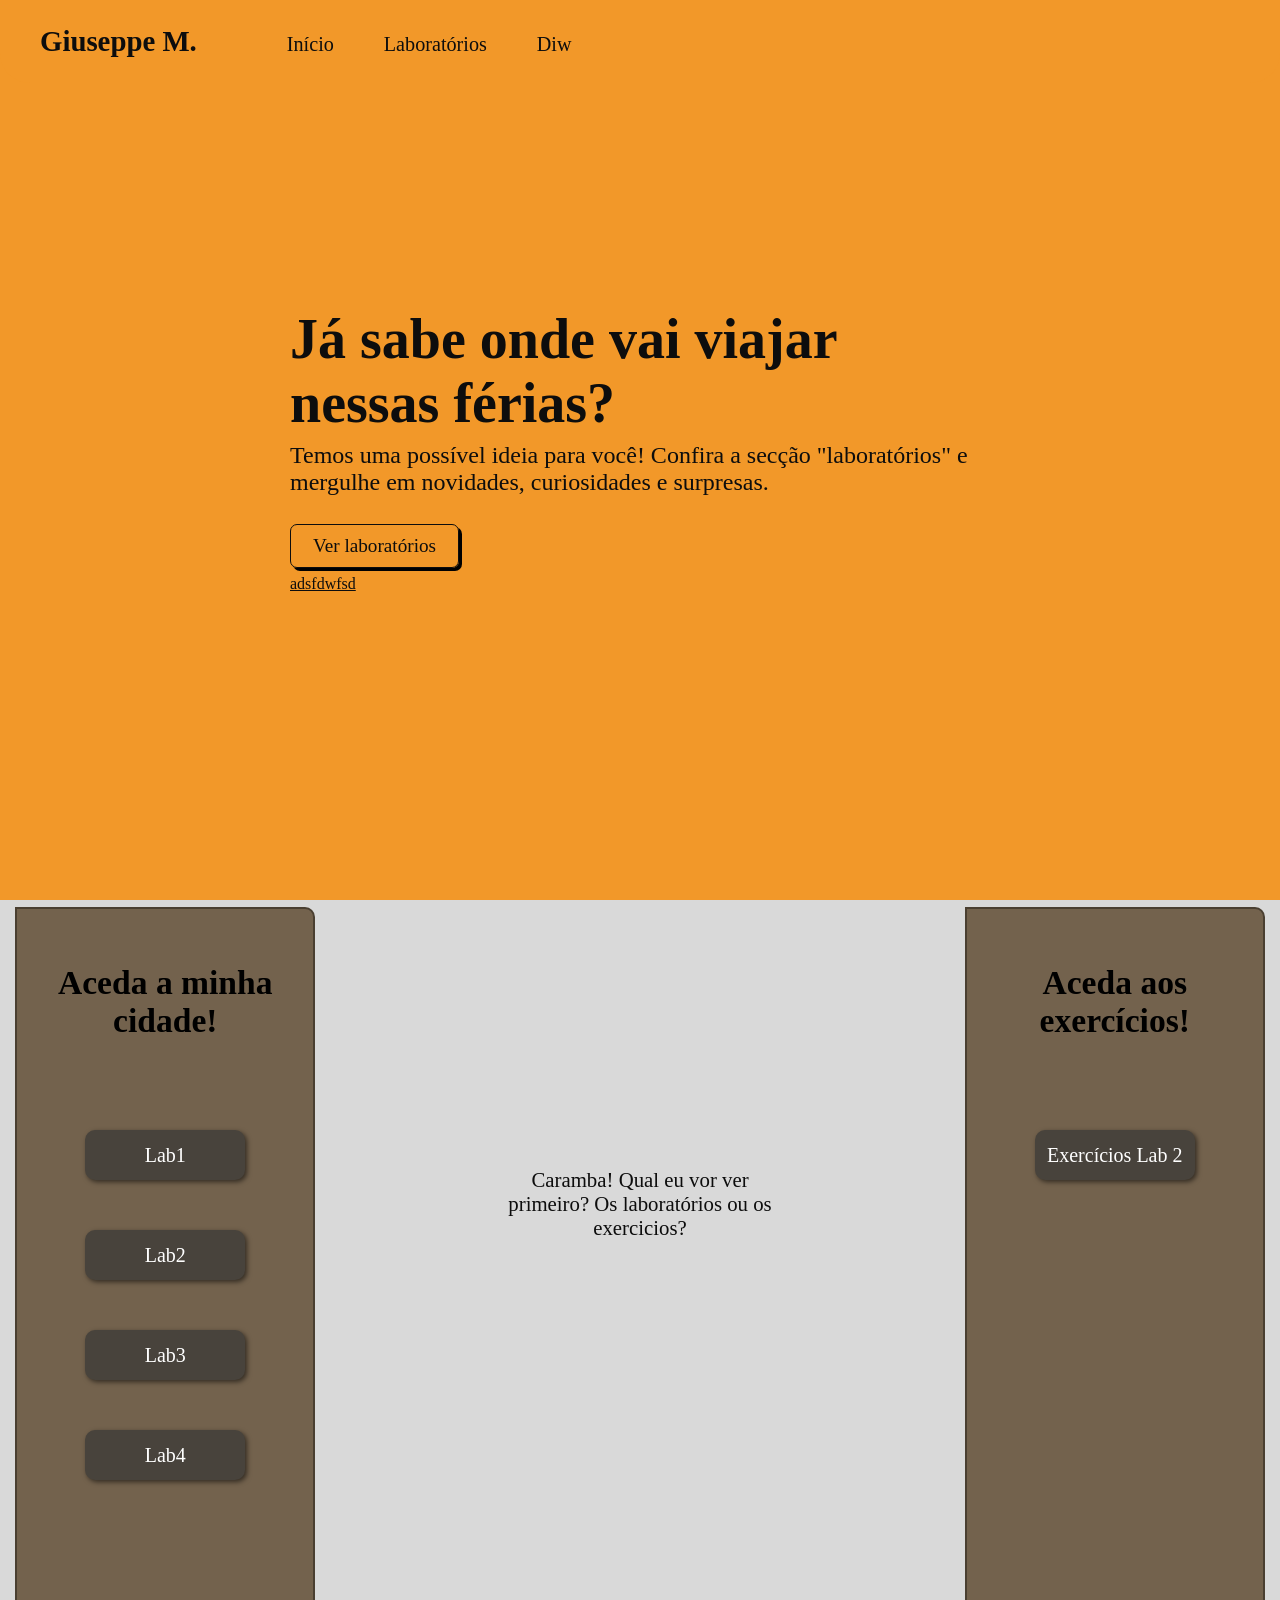
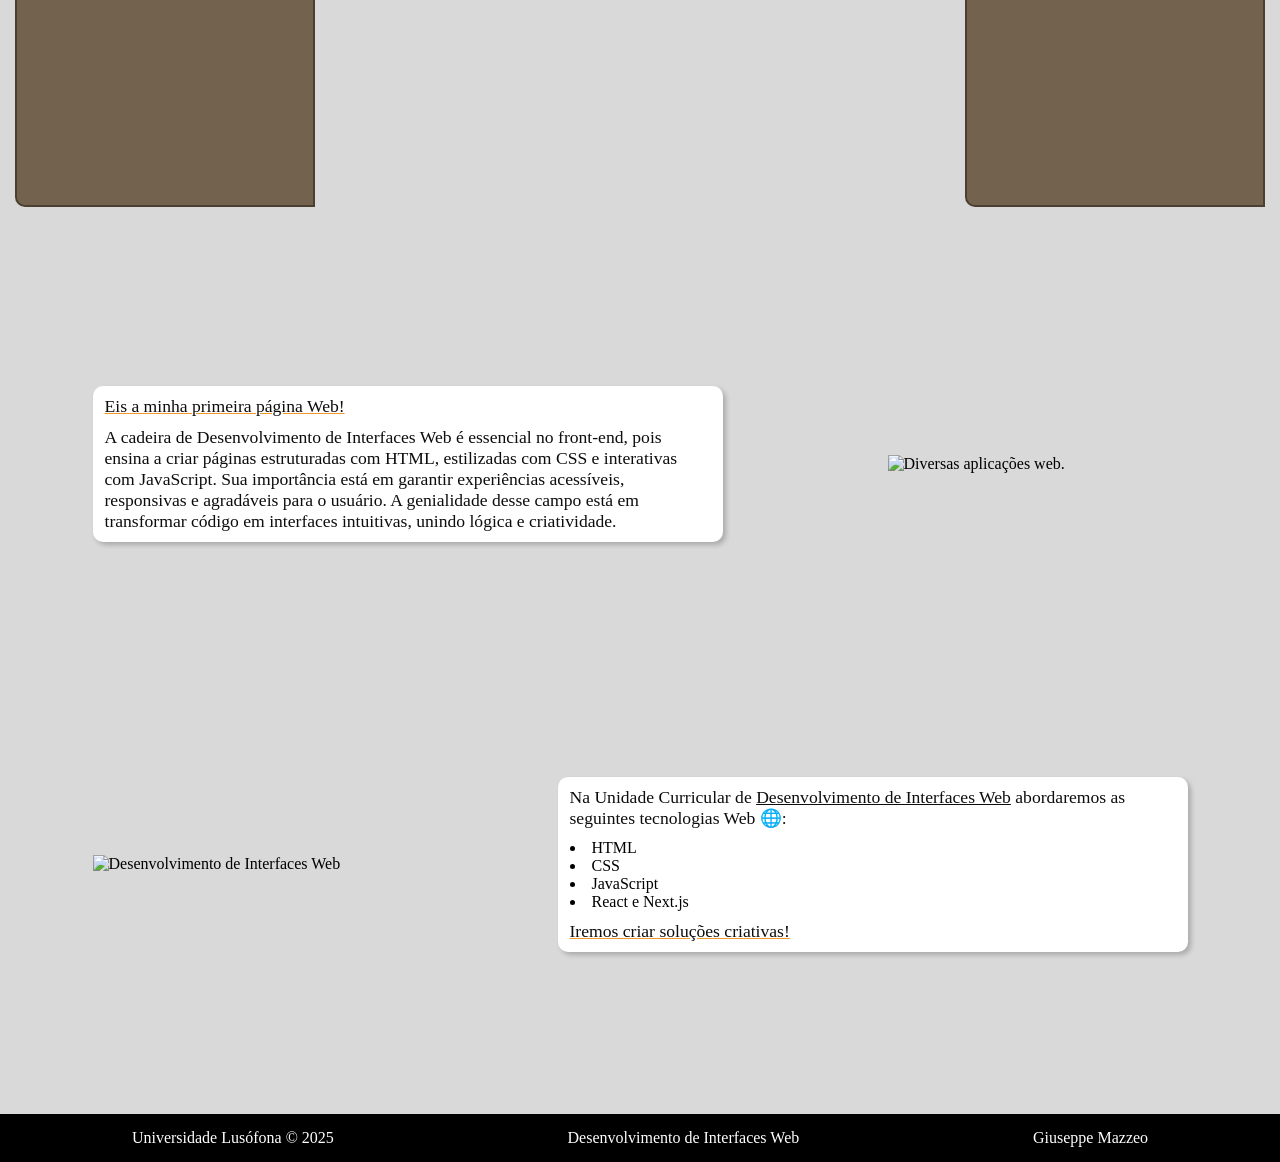
==== index.html @ 0fa06eec "lab4" ====
<!DOCTYPE html>
<html lang="en">
<head>
    <meta charset="UTF-8">
    <meta name="viewport" content="width=device-width, initial-scale=1.0">
    <link rel="stylesheet" href="https://fonts.googleapis.com/css2?family=Material+Symbols+Outlined"/>
    <link rel="stylesheet" href="styles.css">
    <title>Giuseppe Mazzeo</title>
</head>
<body>
    <header>
        <h2><span>Giuseppe M.</span> <span class="hamburguer">&#9776;</span></h2>
        <nav>
            <ul>
                <li><a href="#hero-page">Início</a></li>
                <li><a href="#lab-page">Laboratórios</a></li>
                <li><a href="#diw-page">Diw</a></li>
            </ul>
        </nav>
    </header>


    <main>
        <section id="hero-page">
            <div>
                <h1>Já sabe onde vai viajar nessas férias?</h1>
                <p>
                    Temos uma possível ideia para você! Confira a secção "laboratórios" e mergulhe em novidades, curiosidades e surpresas.
                </p>
                <a href="#lab-page">Ver laboratórios</a>
                <a href="lab5.html">adsfdwfsd</a>
            </div>
        </section>

        <section id="lab-page">
            <aside id="asideEsq">
                <h3>Aceda a minha cidade!</h3>
                <nav>
                    <ul>
                        <li><a href="lab1/cidade/index.html">Lab1</a></li>
                        <li><a href="lab2/cidade/index.html">Lab2</a></li>
                        <li><a href="lab3/cidade/index.html">Lab3</a></li>
                        <li><a href="lab4/index.html">Lab4</a></li>
                    </ul>
                </nav>
            </aside>

            <aside id="asideDir">
                <h3>Aceda aos exercícios!</h3>
                <nav>
                    <ul>
                        <li><a href="lab2/exercicios.html">Exercícios Lab 2</a></li>
                    </ul>
                </nav>
            </aside>

            <div id="divMeio">
                <p>
                    Caramba! Qual eu vor ver primeiro? Os laboratórios ou os exercicios?
                </p>
                <p>
                    Hum... Acho que vou ver os laboratórios primeiro.
                </p>
                <p>
                    Agora vou ver os exercicios.
                </p>
            </div>

            <div id="divMesclar">
                <h3>Aceda a minha cidade e aos exercicios!</h3>
                <nav>
                    <ul>
                        <li><a href="lab1/cidade/index.html">Lab1</a></li>
                        <li><a href="lab2/cidade/index.html">Lab2</a></li>
                        <li><a href="lab3/cidade/index.html">Lab3</a></li>
                        <li><a href="lab2/exercicios.html">Exercícios Lab 2</a></li>
                    </ul>
                </nav>
            </div>
        </section>

        <section id="diw-page">
            <article>
                <div>
                    <p>
                        <span>Eis a minha primeira página Web!</span>
                    </p>
                    <p>
                        A cadeira de Desenvolvimento de Interfaces Web é essencial no front-end, pois ensina a criar páginas estruturadas com HTML, estilizadas com CSS e interativas com JavaScript. Sua importância está em garantir experiências acessíveis, responsivas e agradáveis para o usuário. A genialidade desse campo está em transformar código em interfaces intuitivas, unindo lógica e criatividade.
                    </p>
                </div>
                <img src="images/aplicações-web.png" alt="Diversas aplicações web.">
            </article>
            <article>
                <img src="images/diw.svg" alt="Desenvolvimento de Interfaces Web">
                <div>
                    <p>
                        Na Unidade Curricular de <a href="https://moodle.ensinolusofona.pt/course/view.php?id=11232" target="_blank">Desenvolvimento de Interfaces Web</a> abordaremos as seguintes tecnologias Web &#127760;:
                    </p>
                    <ul>
                        <li>HTML</li>
                        <li>CSS</li>
                        <li>JavaScript</li>
                        <li>React e Next.js</li>
                    </ul>
                    <p>
                        <span>Iremos criar soluções criativas!</span>
                    </p>
                </div>
            </article>
        </section>
    </main>

    <footer>
        <p>Universidade Lusófona © 2025</p>
        <p>Desenvolvimento de Interfaces Web</p>
        <p>Giuseppe Mazzeo</p>
    </footer>

</body>
</html>
---- styles.css ----
@charset "UTF-8";



* {
    box-sizing: border-box;
    padding: 0;
    margin: 0;
}



:root {
    --cor-fundo-body: rgba(128, 128, 128, 0.295);
    --cor-fundo-header: var(--cor-fundo-hero-page);
    --cor-fundo-hero-page: #F29829;
    --cor-fundo-aside: #73624D;
    --cor-fundo-lab-page-a: #48433C;
    --cor-fundo-diw-page: transparent;
    --cor-fundo-diw-page-p: white; 
    --cor-fundo-footer: black;

    --cor-letras: #0D0D0D;
}



html { scroll-behavior: smooth; }



body {
    position: relative;
    height: 100vh;
    background-color: var(--cor-fundo-body);
}
p, h1, h2, a {
    color: var(--cor-letras);
}



header {
    position: fixed;
    display: flex;
    flex-direction: row;
    justify-content: flex-start;
    align-items: center;
    z-index: 1;
    width: 100%;
    padding: 25px 40px;
    border-radius: 0 0 30px 30px;
    font-size: 1.8em;
    text-align: center;
    color: white;
    background-color: var(--cor-fundo-header);
}
header h2 {
    display: flex;
    justify-content: space-between;
    font-size: 1em;
}
.hamburguer {
    display: none;
}
header ul {
    position: relative;
    display: flex;
    list-style-type: none;
    column-gap: 50px;
    margin-left: 90px;
}
header li:nth-child(1)::after,
header li:nth-child(2)::after,
header li:nth-child(3)::after {
    position: absolute;
    content: "";
    width: 0;
    height: 2px;
    background-color: black;
    transition: width .6s ease-in-out;
}
header li:nth-child(1)::after {
    left: -3px;
    bottom: 2px;
}
header li:nth-child(1):hover::after {
    width: 52px;
}
header li:nth-child(2)::after {
    left: 94px;
    bottom: 2px;
}
header li:nth-child(2):hover::after {
    width: 108px;
}
header li:nth-child(3)::after {
    left: 247px;
    bottom: 2px;
}
header li:nth-child(3):hover::after {
    width: 41px;
}

header a {
    text-decoration: none;
    font-size: 0.7em;
}




#hero-page,
#lab-page,
#diw-page { scroll-margin-top: 80px; }

#hero-page {
    display: flex;
    flex-direction: column;
    justify-content: center;
    align-items: center;
    height: 100vh;
    background-color: var(--cor-fundo-hero-page);
}
#hero-page > div {
    display: flex;
    flex-direction: column;
    justify-content: space-evenly;
    align-items: flex-start;
    width: 700px;
    height: 300px;
}
#hero-page > div h1 {
    font-size: 3.5em;
}
#hero-page > div p {
    font-size: 1.5em;
    margin-bottom: 20px;
}
#hero-page a[href="#lab-page"] {
    padding: 10px 22px;
    border: 1px solid var(--cor-letras);
    border-radius: 7px;
    box-shadow: 3px 3px 0px black;
    font-size: 1.2em;
    text-decoration: none;
    transition: transform .2s ease-in-out;
}
#hero-page a[href="#lab-page"]:hover {
    transform: translateY(-5px);
}

#lab-page {
    display: grid;
    grid-template-columns: 25% 1fr 25%;
    grid-template-areas: "asideEsq divMeio asideDir";
    height: 100vh;
    margin: 7px;
    overflow: hidden;
}
#asideEsq, 
#asideDir,
#divMesclar {
    justify-self: center;
    display: flex;
    flex-direction: column;
    align-items: center;
    width: 100%;
    max-width: 300px;
    border: 2px solid rgba(0, 0, 0, 0.36);
    border-radius: 0 10px 0 10px;
    background-color: var(--cor-fundo-aside);
}
#asideEsq { 
    grid-area: asideEsq; 
}
#asideDir { 
    grid-area: asideDir; 
}
#divMeio {
    grid-area: divMeio;
    position: relative;
    height: auto;
    background-image: url(images/pessoa-pensativa.png);
    background-repeat: no-repeat;
    background-position: center;
    transform: translateY(25%);
}
#divMesclar { 
    display: none; 
}
#asideEsq:hover ~ #divMeio { 
    background-image: url(images/pessoa-apontando-reverso.png); 
}
#asideDir:hover ~ #divMeio { 
    background-image: url(images/pessoa-apontando.png); 
}
#divMeio > p:nth-child(1),
#divMeio > p:nth-child(2),
#divMeio > p:nth-child(3) {
    position: absolute;
    left: 50%;
    width: 300px;
    font-size: 1.3em;
    text-align: center;
    transform: translate(-50%, 50%);
}
#divMeio > p:nth-child(2),
#divMeio > p:nth-child(3) { 
    display: none; 
}
#asideDir:hover ~ #divMeio > p:nth-child(1),
#asideEsq:hover ~ #divMeio > p:nth-child(1) { 
    display: none; 
}
#asideEsq:hover ~ #divMeio > p:nth-child(2) { 
    display: block; 
    transform: translate(-50%, 200%);
}
#asideDir:hover ~ #divMeio > p:nth-child(3) {
    display: block;
    transform: translate(-50%, 500%);
}
#asideEsq ul, 
#asideDir ul, 
#divMesclar ul {
    display: flex;
    flex-direction: column;
    row-gap: 50px;
    list-style-type: none;
}
#lab-page h3 {
    font-size: 2.1em;
    text-align: center;
    margin: 55px 0 90px 0;
}
#lab-page li {
    display: flex;
    width: 160px;
    height: 50px;
    border-radius: 10px;
    border: 2px solid transparent;
    box-shadow: 2px 2px 5px rgba(0, 0, 0, 0.562);
    background-color: var(--cor-fundo-lab-page-a);
    transition: all .25s ease-in-out;
}
#lab-page li:hover {
    border-color: black;
    filter: brightness(85%);
    transform: translateY(5px);
}
#lab-page a {
    display: flex;
    justify-content: center;
    align-items: center;
    width: 100%;
    height: 100%;
    font-size: 1.25em;
    text-decoration: none;
    color: white;
}

#diw-page {
    height: 100vh;
    padding: 50px 0;
    background-color: var(--cor-fundo-diw-page);
}
#diw-page > article {
    display: flex;
    align-items: center;
    height: 50%;
    padding: 10px;
}
#diw-page > article > div {
    display: flex;
    flex-direction: column;
    row-gap: 10px;
    width: 50%;
    max-width: 650px;
    padding: 10px 12px;
    margin: auto;
    border-radius: 10px;
    box-shadow: 3px 3px 5px rgba(0, 0, 0, 0.216);
    background-color: var(--cor-fundo-diw-page-p);
}
#diw-page p {
    font-size: 1.1em;
}
#diw-page span {
    text-decoration: underline var(--cor-fundo-hero-page);
}
#diw-page ul {
    list-style-position: inside;
}
#diw-page a:hover {
    color: var(--cor-fundo-hero-page);
}
#diw-page img {
    display: block;
    width: 300px;
    height: auto;
    margin: auto;
}



footer {
    display: flex;
    justify-content: space-around;
    padding: 15px;
    background-color: var(--cor-fundo-footer);
}
footer > p {
    color: white;
}










@media screen and (max-width: 1150px) {
    #lab-page {
        grid-template-columns: 50% 50%;
        grid-template-areas: "asideEsq asideDir";
    }
    #divMeio {
        display: none;
    }
}



@media screen and (max-width: 950px) {
    #diw-page > article { flex-direction: column; }
    #diw-page > article > div { width: 100%; }
    #diw-page img { display: none; }
}



@media screen and (max-width: 760px) {
    #hero-page > div { width: 90%; }

    #lab-page { grid-template-columns: 1fr; }
    #asideEsq { display: none; }
    #asideDir { display: none; }
    #divMesclar { 
        display: flex; 
        text-align: center; 
    }
    #divMesclar h3 {
        margin: 30px 0 40px 0;
    }

    footer {
        flex-direction: column;
        align-items: center;
        row-gap: 20px;
        padding: 30px;
    }
}



@media screen and (max-width: 650px) {
    header, nav, ul { 
        flex-direction: column;
    }
    header:hover {
        border: 1px solid rgba(0, 0, 0, 0.285);
    }
    header:hover ~ main {
        padding-top: 160px;
    }
    header h2 {
        width: 100%;
        align-items: center;
    }
    header nav {
        display: none;
    }
    header:hover nav {
        display: flex;
    }
    header ul {
        margin: 0;
        margin-top: 30px;
        row-gap: 20px;
    }
    
    .hamburguer {
        display: block;
        font-size: 1.2em;
    }

    header li:nth-child(1):hover::after,
    header li:nth-child(2):hover::after,
    header li:nth-child(3):hover::after {
        width: 0;
    }
}
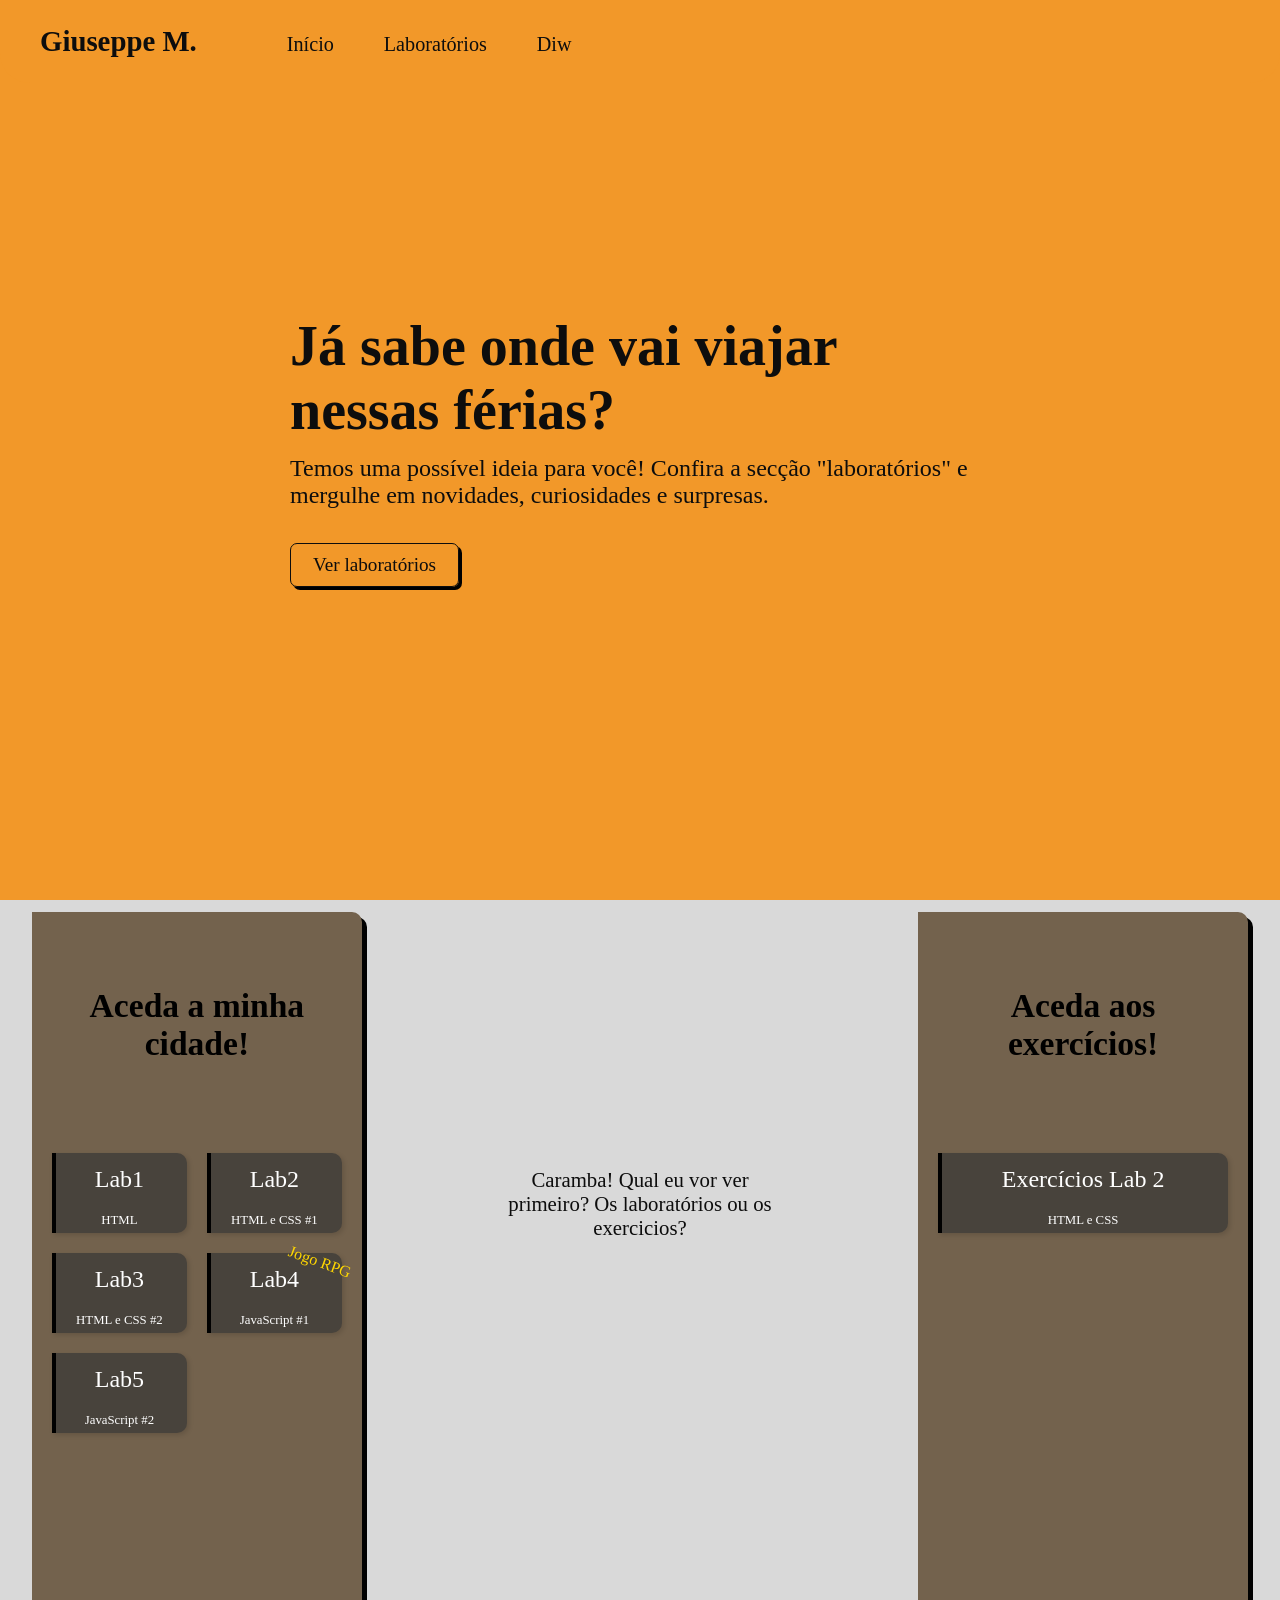
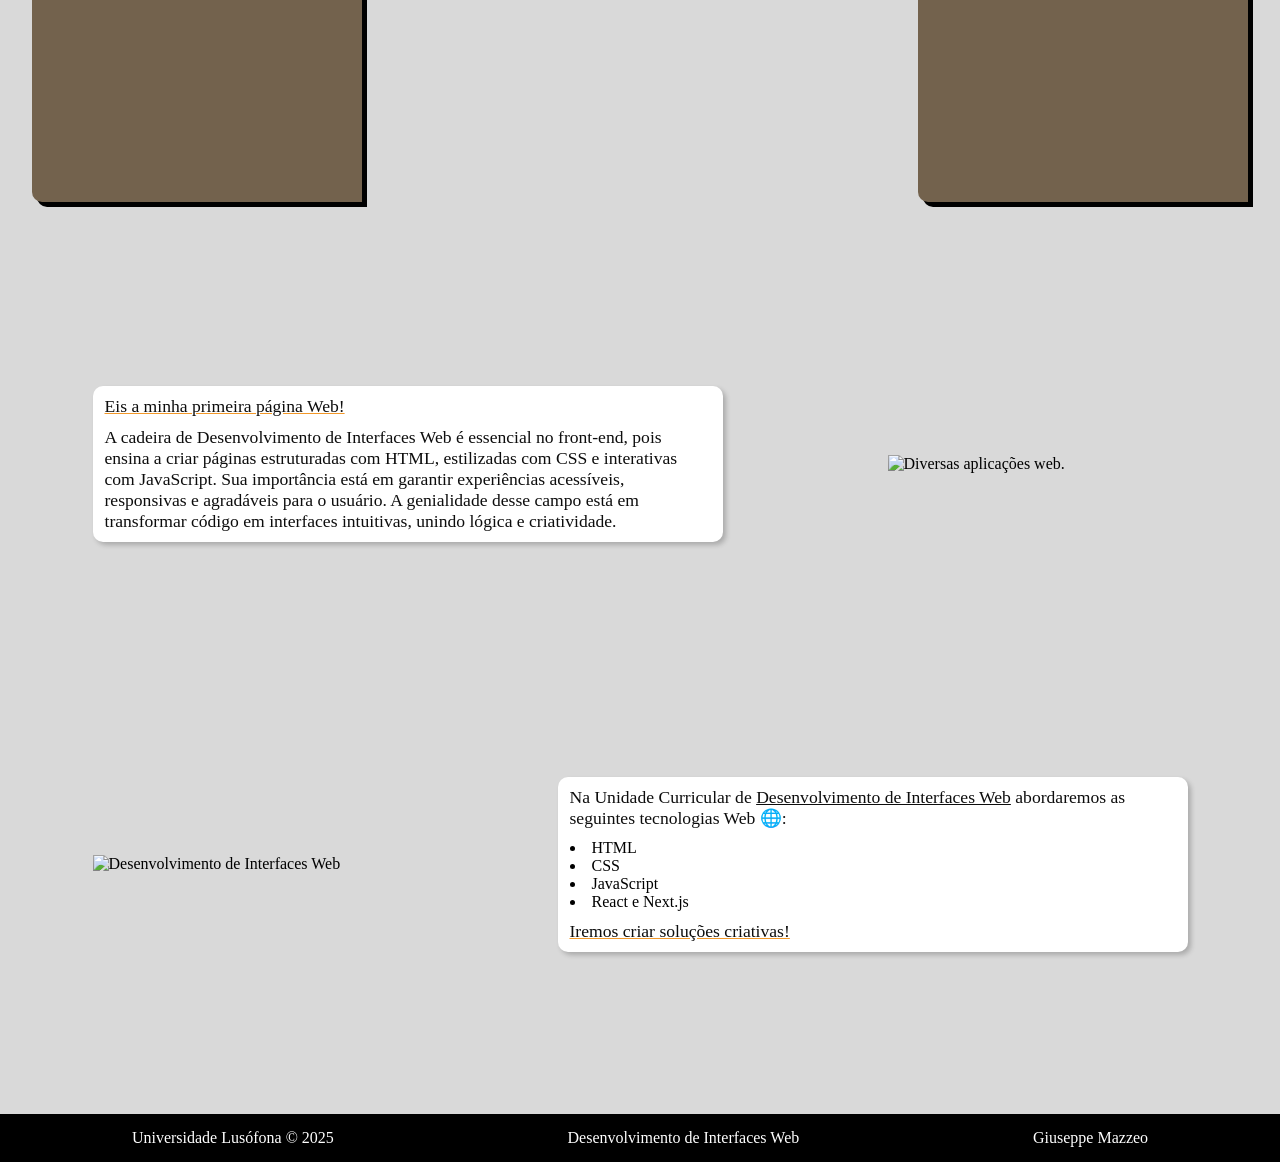
==== commit 6f52ba1d: "lab4 - concluido" ====
--- a/index.html
+++ b/index.html
@@ -28,7 +28,6 @@
                     Temos uma possível ideia para você! Confira a secção "laboratórios" e mergulhe em novidades, curiosidades e surpresas.
                 </p>
                 <a href="#lab-page">Ver laboratórios</a>
-                <a href="lab5.html">adsfdwfsd</a>
             </div>
         </section>
 
@@ -37,10 +36,37 @@
                 <h3>Aceda a minha cidade!</h3>
                 <nav>
                     <ul>
-                        <li><a href="lab1/cidade/index.html">Lab1</a></li>
-                        <li><a href="lab2/cidade/index.html">Lab2</a></li>
-                        <li><a href="lab3/cidade/index.html">Lab3</a></li>
-                        <li><a href="lab4/index.html">Lab4</a></li>
+                        <li>
+                            <a href="lab1/cidade/index.html">
+                                <p>Lab1</p>
+                                <p>HTML</p>
+                            </a>
+                        </li>
+                        <li>
+                            <a href="lab2/cidade/index.html">
+                                <p>Lab2</p>
+                                <p>HTML e CSS #1</p>
+                            </a>
+                        </li>
+                        <li>
+                            <a href="lab3/cidade/index.html">
+                                <p>Lab3</p>
+                                <p>HTML e CSS #2</p>
+                            </a>
+                        </li>
+                        <li>
+                            <a href="lab4/index.html">
+                                <p>Lab4</p>
+                                <p>JavaScript #1</p>
+                            </a>
+                            <span class="texto-jogo-rpg">Jogo RPG</span>
+                        </li>
+                        <li>
+                            <a href="lab5/index.html">
+                                <p>Lab5</p>
+                                <p>JavaScript #2</p>
+                            </a>
+                        </li>
                     </ul>
                 </nav>
             </aside>
@@ -49,7 +75,12 @@
                 <h3>Aceda aos exercícios!</h3>
                 <nav>
                     <ul>
-                        <li><a href="lab2/exercicios.html">Exercícios Lab 2</a></li>
+                        <li>
+                            <a href="lab2/exercicios.html">
+                                <p>Exercícios Lab 2</p>
+                                <p>HTML e CSS</p>
+                            </a>
+                        </li>
                     </ul>
                 </nav>
             </aside>
@@ -70,10 +101,43 @@
                 <h3>Aceda a minha cidade e aos exercicios!</h3>
                 <nav>
                     <ul>
-                        <li><a href="lab1/cidade/index.html">Lab1</a></li>
-                        <li><a href="lab2/cidade/index.html">Lab2</a></li>
-                        <li><a href="lab3/cidade/index.html">Lab3</a></li>
-                        <li><a href="lab2/exercicios.html">Exercícios Lab 2</a></li>
+                        <li>
+                            <a href="lab1/cidade/index.html">
+                                <p>Lab1</p>
+                                <p>HTML</p>
+                            </a>
+                        </li>
+                        <li>
+                            <a href="lab2/cidade/index.html">
+                                <p>Lab2</p>
+                                <p>HTML e CSS #1</p>
+                            </a>
+                        </li>
+                        <li>
+                            <a href="lab3/cidade/index.html">
+                                <p>Lab3</p>
+                                <p>HTML e CSS #2</p>
+                            </a>
+                        </li>
+                        <li>
+                            <a href="lab4/index.html">
+                                <p>Lab4</p>
+                                <p>JavaScript #1</p>
+                            </a>
+                            <span class="texto-jogo-rpg">Jogo RPG</span>
+                        </li>
+                        <li>
+                            <a href="lab5/index.html">
+                                <p>Lab5</p>
+                                <p>JavaScript #2</p>
+                            </a>
+                        </li>
+                        <li>
+                            <a href="lab2/exercicios.html">
+                                <p>Exercícios Lab 2</p>
+                                <p>HTML e CSS</p>
+                            </a>
+                        </li>
                     </ul>
                 </nav>
             </div>
--- a/styles.css
+++ b/styles.css
@@ -42,11 +42,11 @@
 
 header {
     position: fixed;
+    z-index: 10;
     display: flex;
     flex-direction: row;
     justify-content: flex-start;
     align-items: center;
-    z-index: 1;
     width: 100%;
     padding: 25px 40px;
     border-radius: 0 0 30px 30px;
@@ -152,7 +152,7 @@
 
 #lab-page {
     display: grid;
-    grid-template-columns: 25% 1fr 25%;
+    grid-template-columns: 30% 1fr 30%;
     grid-template-areas: "asideEsq divMeio asideDir";
     height: 100vh;
     margin: 7px;
@@ -166,9 +166,11 @@
     flex-direction: column;
     align-items: center;
     width: 100%;
-    max-width: 300px;
-    border: 2px solid rgba(0, 0, 0, 0.36);
+    max-width: 330px;
+    padding: 20px;
     border-radius: 0 10px 0 10px;
+    margin: 5px 0;
+    box-shadow: 5px 5px 0 black;
     background-color: var(--cor-fundo-aside);
 }
 #asideEsq { 
@@ -187,7 +189,7 @@
     transform: translateY(25%);
 }
 #divMesclar { 
-    display: none; 
+    display: none;
 }
 #asideEsq:hover ~ #divMeio { 
     background-image: url(images/pessoa-apontando-reverso.png); 
@@ -221,12 +223,17 @@
     display: block;
     transform: translate(-50%, 500%);
 }
+#asideEsq nav, 
+#asideDir nav, 
+#divMesclar nav {
+    width: 100%;
+}
 #asideEsq ul, 
 #asideDir ul, 
 #divMesclar ul {
     display: flex;
-    flex-direction: column;
-    row-gap: 50px;
+    flex-wrap: wrap;
+    gap: 20px;
     list-style-type: none;
 }
 #lab-page h3 {
@@ -235,30 +242,66 @@
     margin: 55px 0 90px 0;
 }
 #lab-page li {
-    display: flex;
-    width: 160px;
-    height: 50px;
-    border-radius: 10px;
-    border: 2px solid transparent;
-    box-shadow: 2px 2px 5px rgba(0, 0, 0, 0.562);
+    position: relative;
+    width: calc(50% - 10px);
+    height: 80px;
+    padding: 5px;
+    border-radius:  0 10px 10px 0;
+    box-shadow: 2px 2px 5px rgba(0, 0, 0, 0.137);
     background-color: var(--cor-fundo-lab-page-a);
     transition: all .25s ease-in-out;
 }
-#lab-page li:hover {
-    border-color: black;
-    filter: brightness(85%);
-    transform: translateY(5px);
-}
-#lab-page a {
-    display: flex;
-    justify-content: center;
+#asideDir li {
+    width: 100%;
+}
+#lab-page li a {
+    z-index: 1;
+    display: flex;
+    flex-direction: column;
+    justify-content: flex-end;
     align-items: center;
+    row-gap: 20px;
     width: 100%;
     height: 100%;
-    font-size: 1.25em;
     text-decoration: none;
+}
+#lab-page li a::after {
+    position: absolute;
+    content: "";
+    left: 0;
+    top: 0;
+    width: 4px;
+    height: 80px;
+    background-color: rgb(0, 0, 0);
+    transition: all .9s ease-in-out;
+}
+#lab-page li a:hover::after {
+    width: 100%;
+    border-radius: 0 10px 10px 0;
+}
+#lab-page li p {
+    z-index: 1;
     color: white;
 }
+#lab-page li p:nth-child(1) {
+    font-size: 1.5em;
+}
+#lab-page li p:nth-child(2) {
+    font-size: .8em;
+}
+.texto-jogo-rpg {
+    position: absolute;
+    z-index: 1;
+    top: 0;
+    right: -10px;
+    color: gold;
+    transform: rotate(20deg);
+    transition: transform .3s ease-in-out;
+}
+#lab-page li a:hover ~ .texto-jogo-rpg {
+    transform: scale(1.3) rotate(20deg);
+}
+
 
 #diw-page {
     height: 100vh;
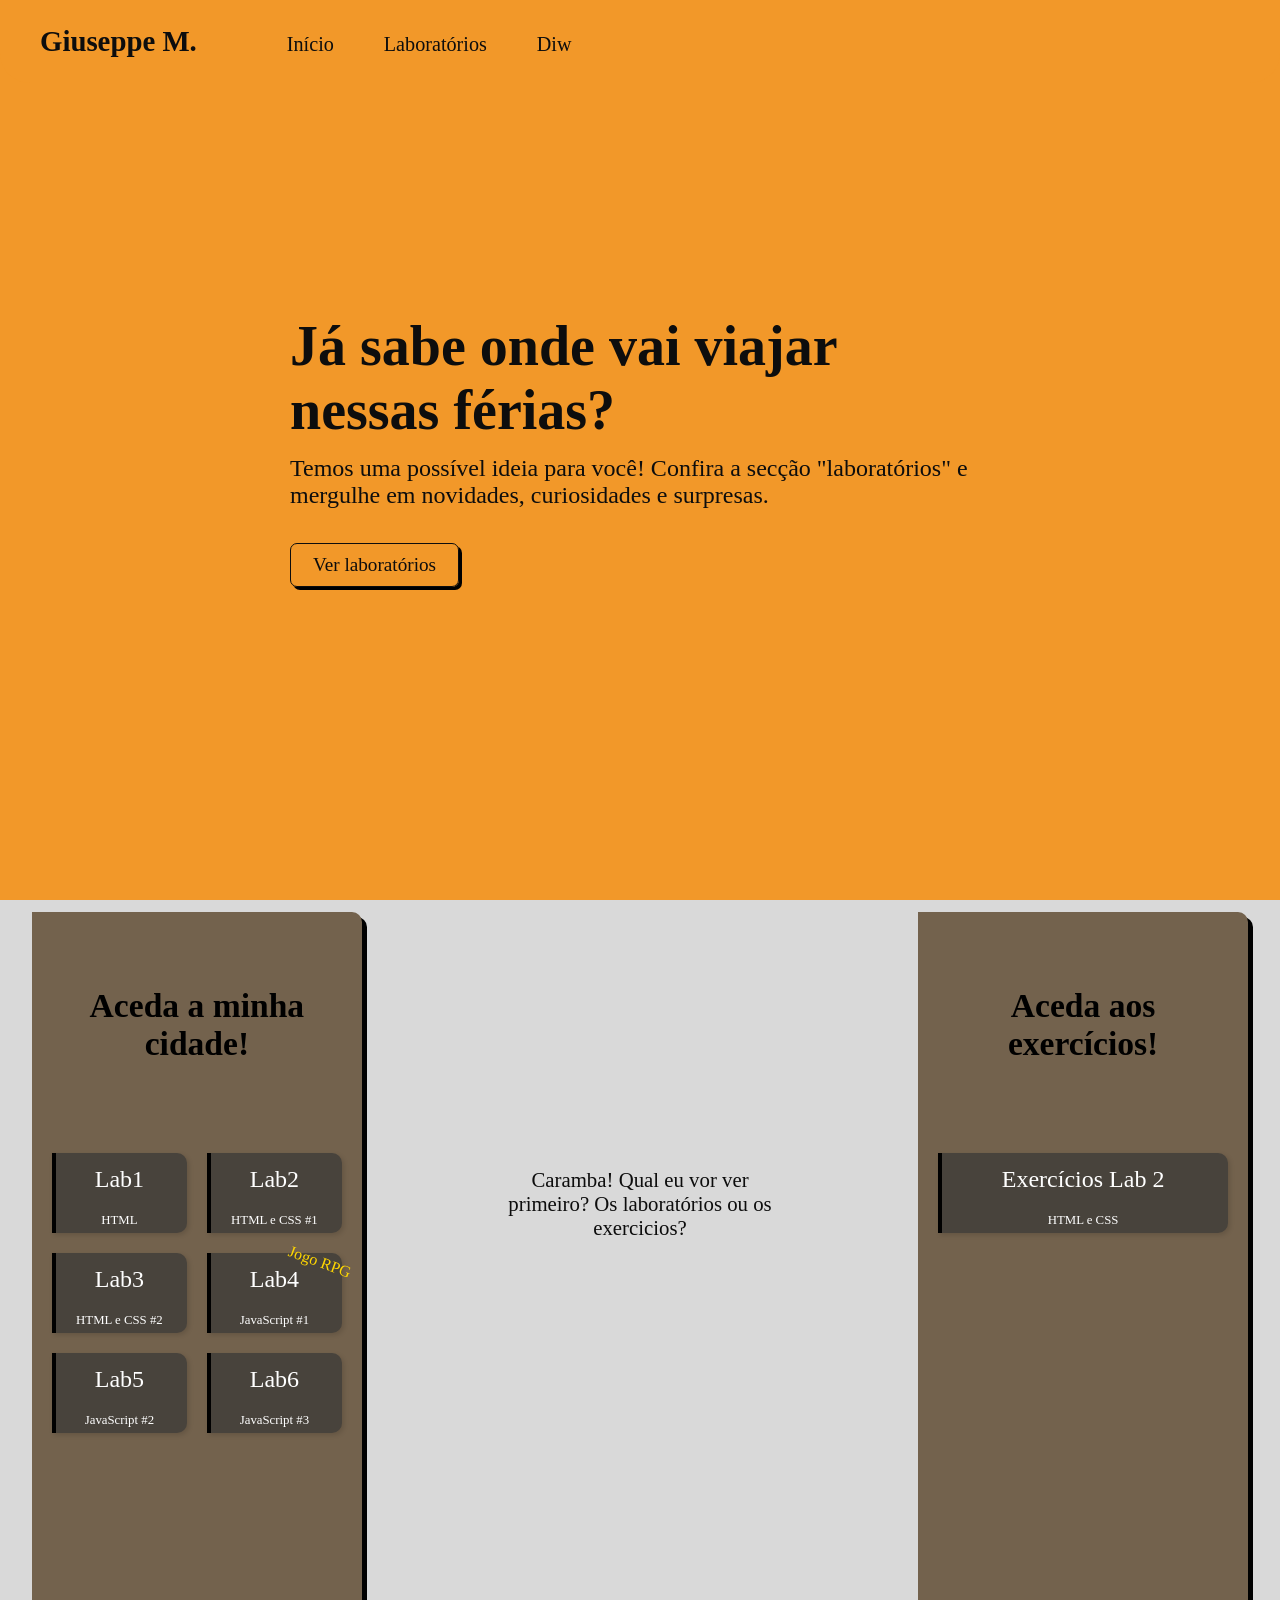
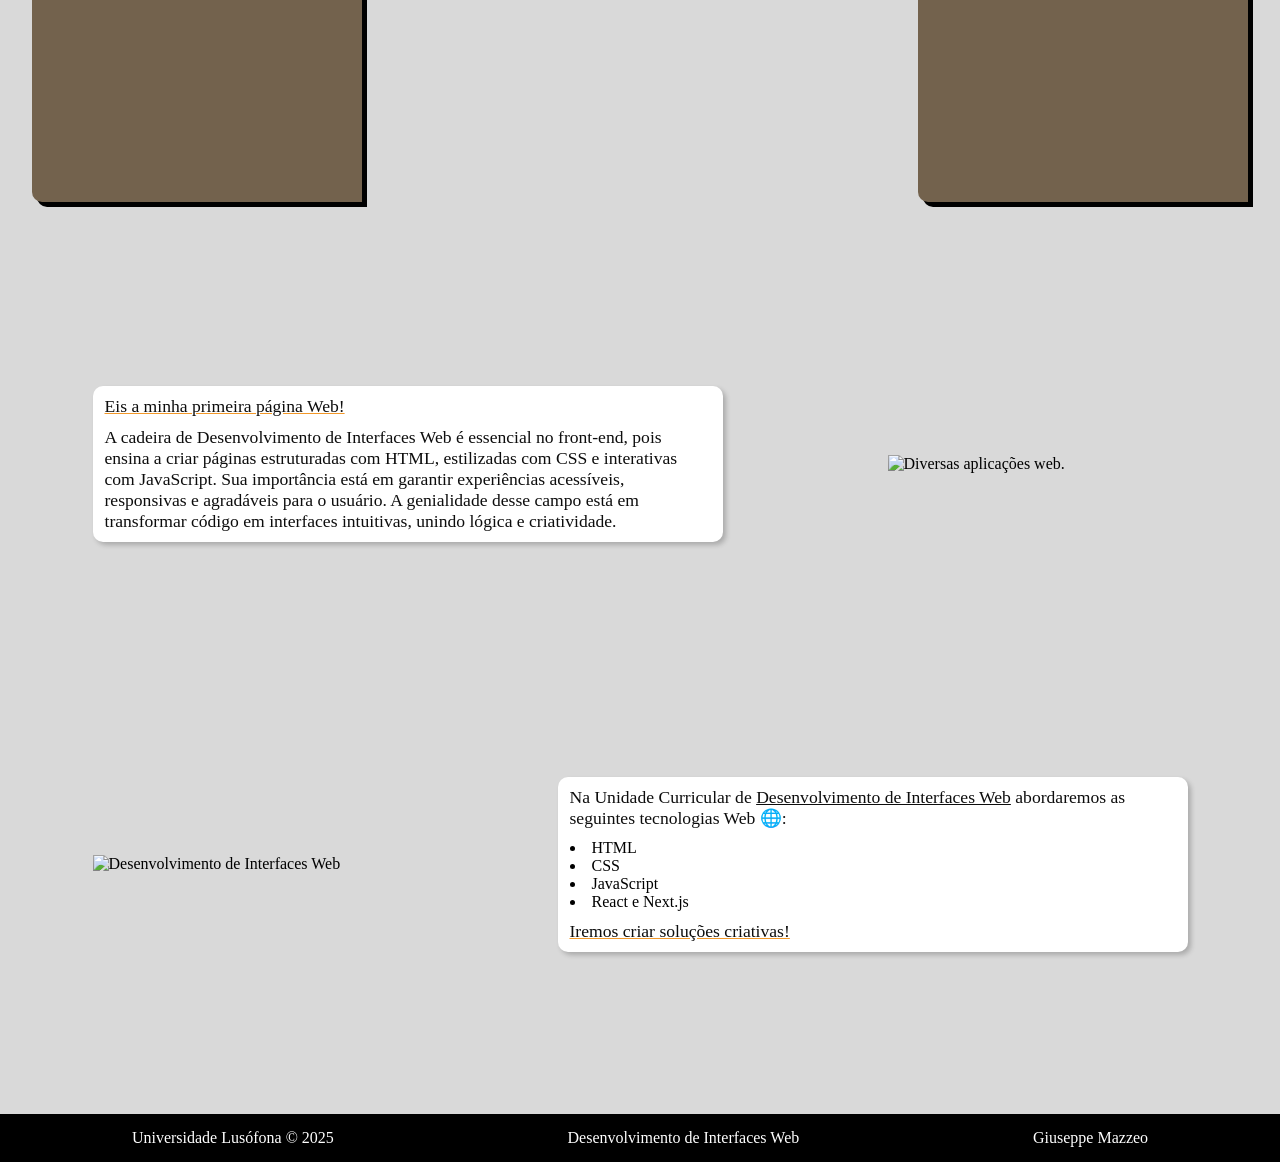
==== commit d3ac5749: "lab6 - criado" ====
--- a/index.html
+++ b/index.html
@@ -67,6 +67,12 @@
                                 <p>JavaScript #2</p>
                             </a>
                         </li>
+                        <li>
+                            <a href="lab6/index.html">
+                                <p>Lab6</p>
+                                <p>JavaScript #3</p>
+                            </a>
+                        </li>
                     </ul>
                 </nav>
             </aside>
@@ -75,7 +81,7 @@
                 <h3>Aceda aos exercícios!</h3>
                 <nav>
                     <ul>
-                        <li>
+                        <li class="exercicio">
                             <a href="lab2/exercicios.html">
                                 <p>Exercícios Lab 2</p>
                                 <p>HTML e CSS</p>
@@ -133,7 +139,12 @@
                             </a>
                         </li>
                         <li>
-                            <a href="lab2/exercicios.html">
+                            <a href="lab6/index.html">
+                                <p>Lab6</p>
+                                <p>JavaScript #3</p>
+                            </a>
+                        <li>
+                            <a class="exercicio" href="lab2/exercicios.html">
                                 <p>Exercícios Lab 2</p>
                                 <p>HTML e CSS</p>
                             </a>
@@ -180,6 +191,5 @@
         <p>Desenvolvimento de Interfaces Web</p>
         <p>Giuseppe Mazzeo</p>
     </footer>
-
 </body>
 </html>
--- a/styles.css
+++ b/styles.css
@@ -179,6 +179,9 @@
 #asideDir { 
     grid-area: asideDir; 
 }
+#divMesclar {
+    max-width: 350px;
+}
 #divMeio {
     grid-area: divMeio;
     position: relative;
@@ -265,6 +268,9 @@
     height: 100%;
     text-decoration: none;
 }
+.exercicio {
+    row-gap: 4px !important;
+}
 #lab-page li a::after {
     position: absolute;
     content: "";
@@ -411,7 +417,7 @@
 
 
 @media screen and (max-width: 650px) {
-    header, nav, ul { 
+    header, nav { 
         flex-direction: column;
     }
     header:hover {
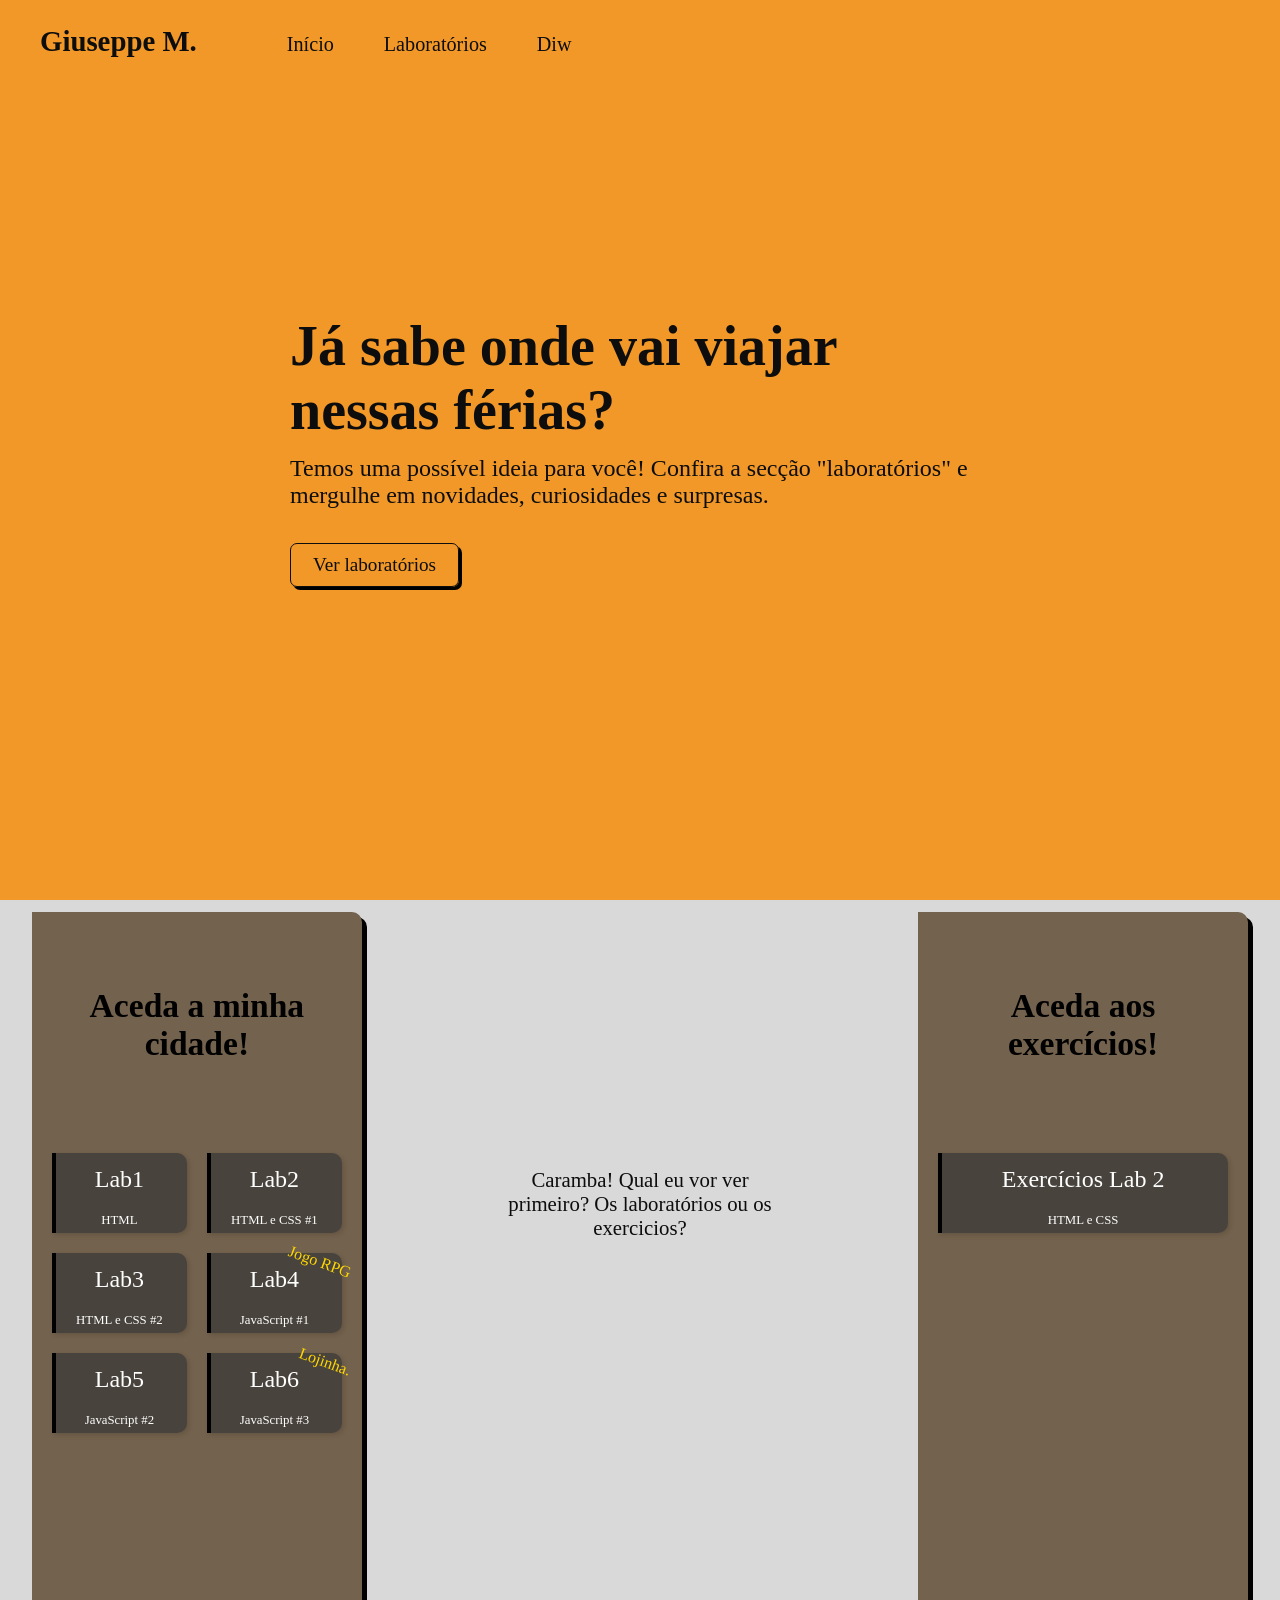
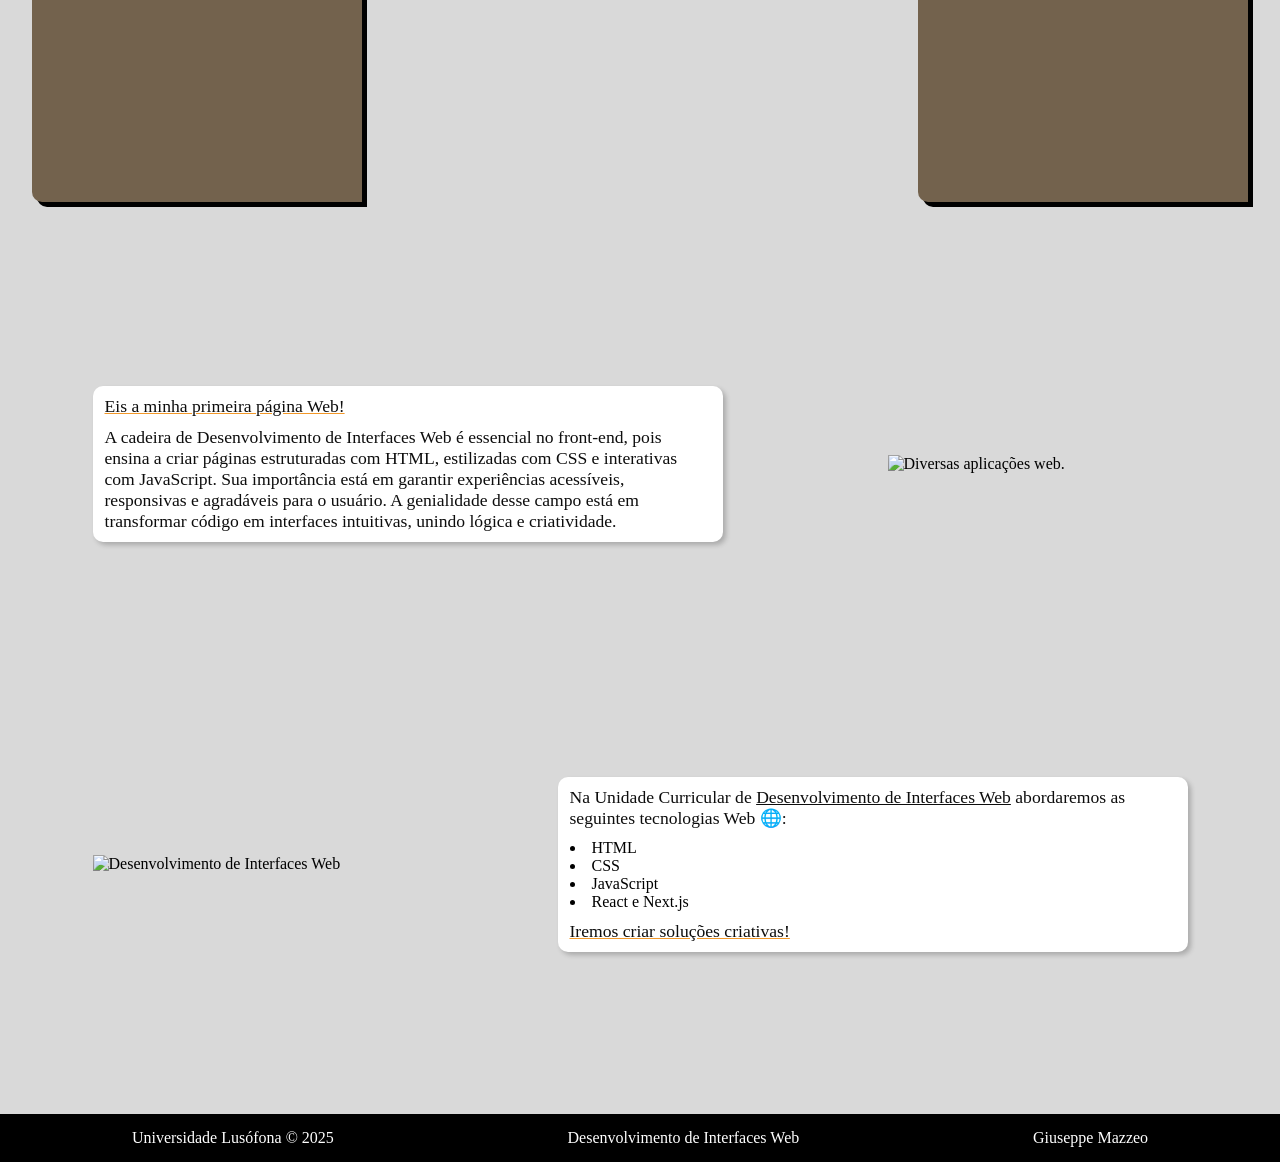
==== commit a1803e07: "lab6 - js concluido" ====
--- a/index.html
+++ b/index.html
@@ -59,7 +59,7 @@
                                 <p>Lab4</p>
                                 <p>JavaScript #1</p>
                             </a>
-                            <span class="texto-jogo-rpg">Jogo RPG</span>
+                            <span class="texto-destaque">Jogo RPG</span>
                         </li>
                         <li>
                             <a href="lab5/index.html">
@@ -71,6 +71,7 @@
                             <a href="lab6/index.html">
                                 <p>Lab6</p>
                                 <p>JavaScript #3</p>
+                                <span class="texto-destaque">Lojinha.</span>
                             </a>
                         </li>
                     </ul>
@@ -130,7 +131,7 @@
                                 <p>Lab4</p>
                                 <p>JavaScript #1</p>
                             </a>
-                            <span class="texto-jogo-rpg">Jogo RPG</span>
+                            <span class="texto-destaque">Jogo RPG</span>
                         </li>
                         <li>
                             <a href="lab5/index.html">
@@ -142,6 +143,7 @@
                             <a href="lab6/index.html">
                                 <p>Lab6</p>
                                 <p>JavaScript #3</p>
+                                <span class="texto-destaque">Lojinha.</span>
                             </a>
                         <li>
                             <a class="exercicio" href="lab2/exercicios.html">
--- a/styles.css
+++ b/styles.css
@@ -295,7 +295,7 @@
 #lab-page li p:nth-child(2) {
     font-size: .8em;
 }
-.texto-jogo-rpg {
+.texto-destaque {
     position: absolute;
     z-index: 1;
     top: 0;
@@ -304,7 +304,7 @@
     transform: rotate(20deg);
     transition: transform .3s ease-in-out;
 }
-#lab-page li a:hover ~ .texto-jogo-rpg {
+#lab-page li a:hover ~ .texto-destaque {
     transform: scale(1.3) rotate(20deg);
 }
 
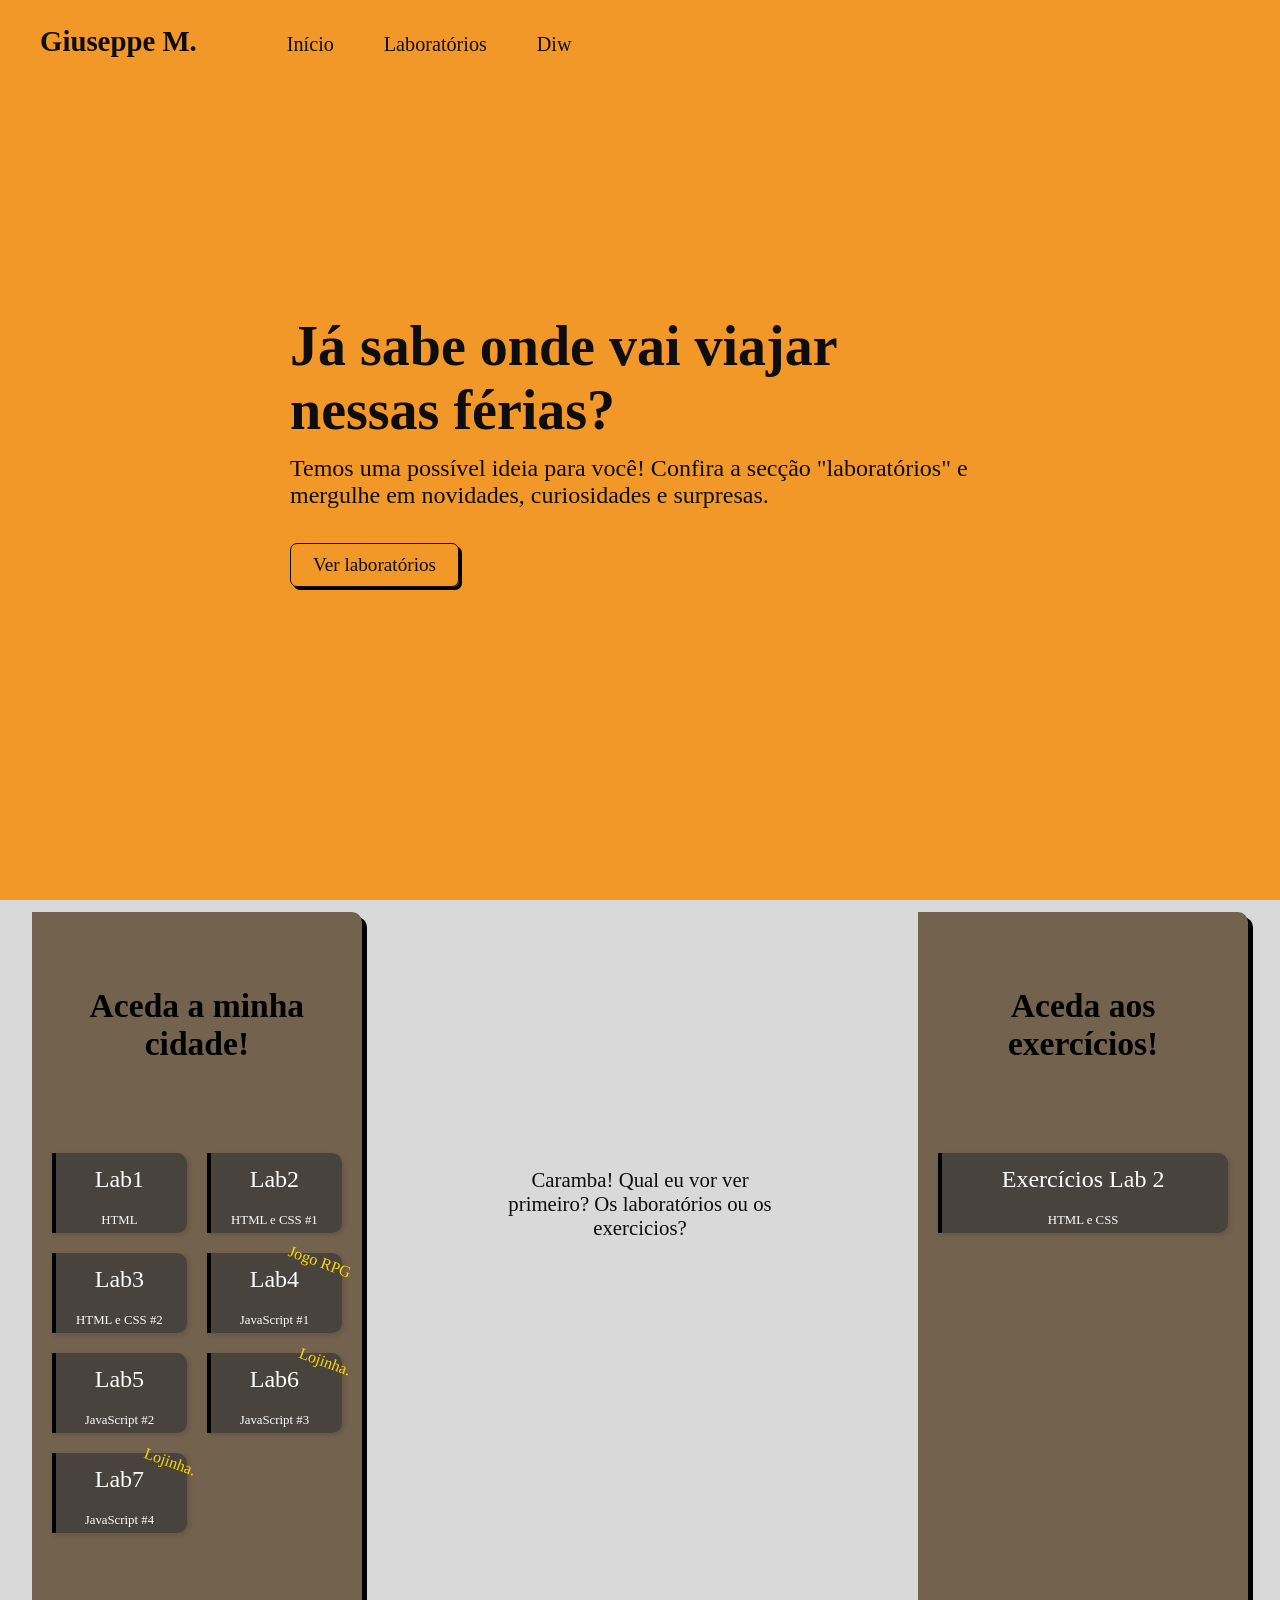
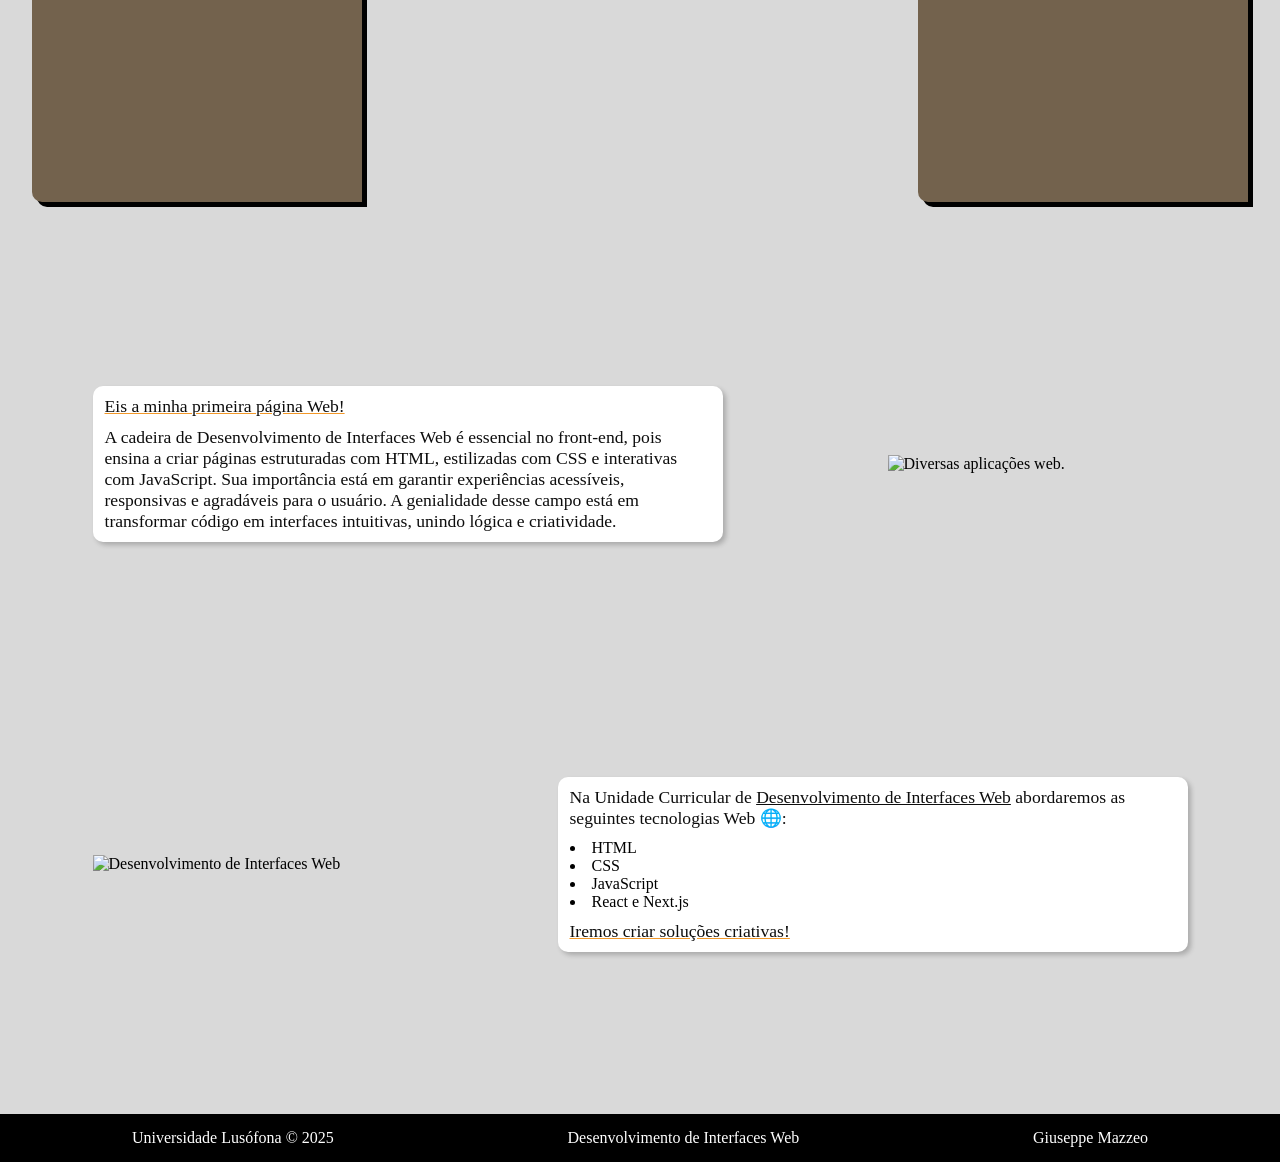
==== commit 7fc804ea: "lab7 - inicializado e meio concluido" ====
--- a/index.html
+++ b/index.html
@@ -74,6 +74,13 @@
                                 <span class="texto-destaque">Lojinha.</span>
                             </a>
                         </li>
+                        <li>
+                            <a href="lab7/index.html">
+                                <p>Lab7</p>
+                                <p>JavaScript #4</p>
+                                <span class="texto-destaque">Lojinha.</span>
+                            </a>
+                        </li>
                     </ul>
                 </nav>
             </aside>
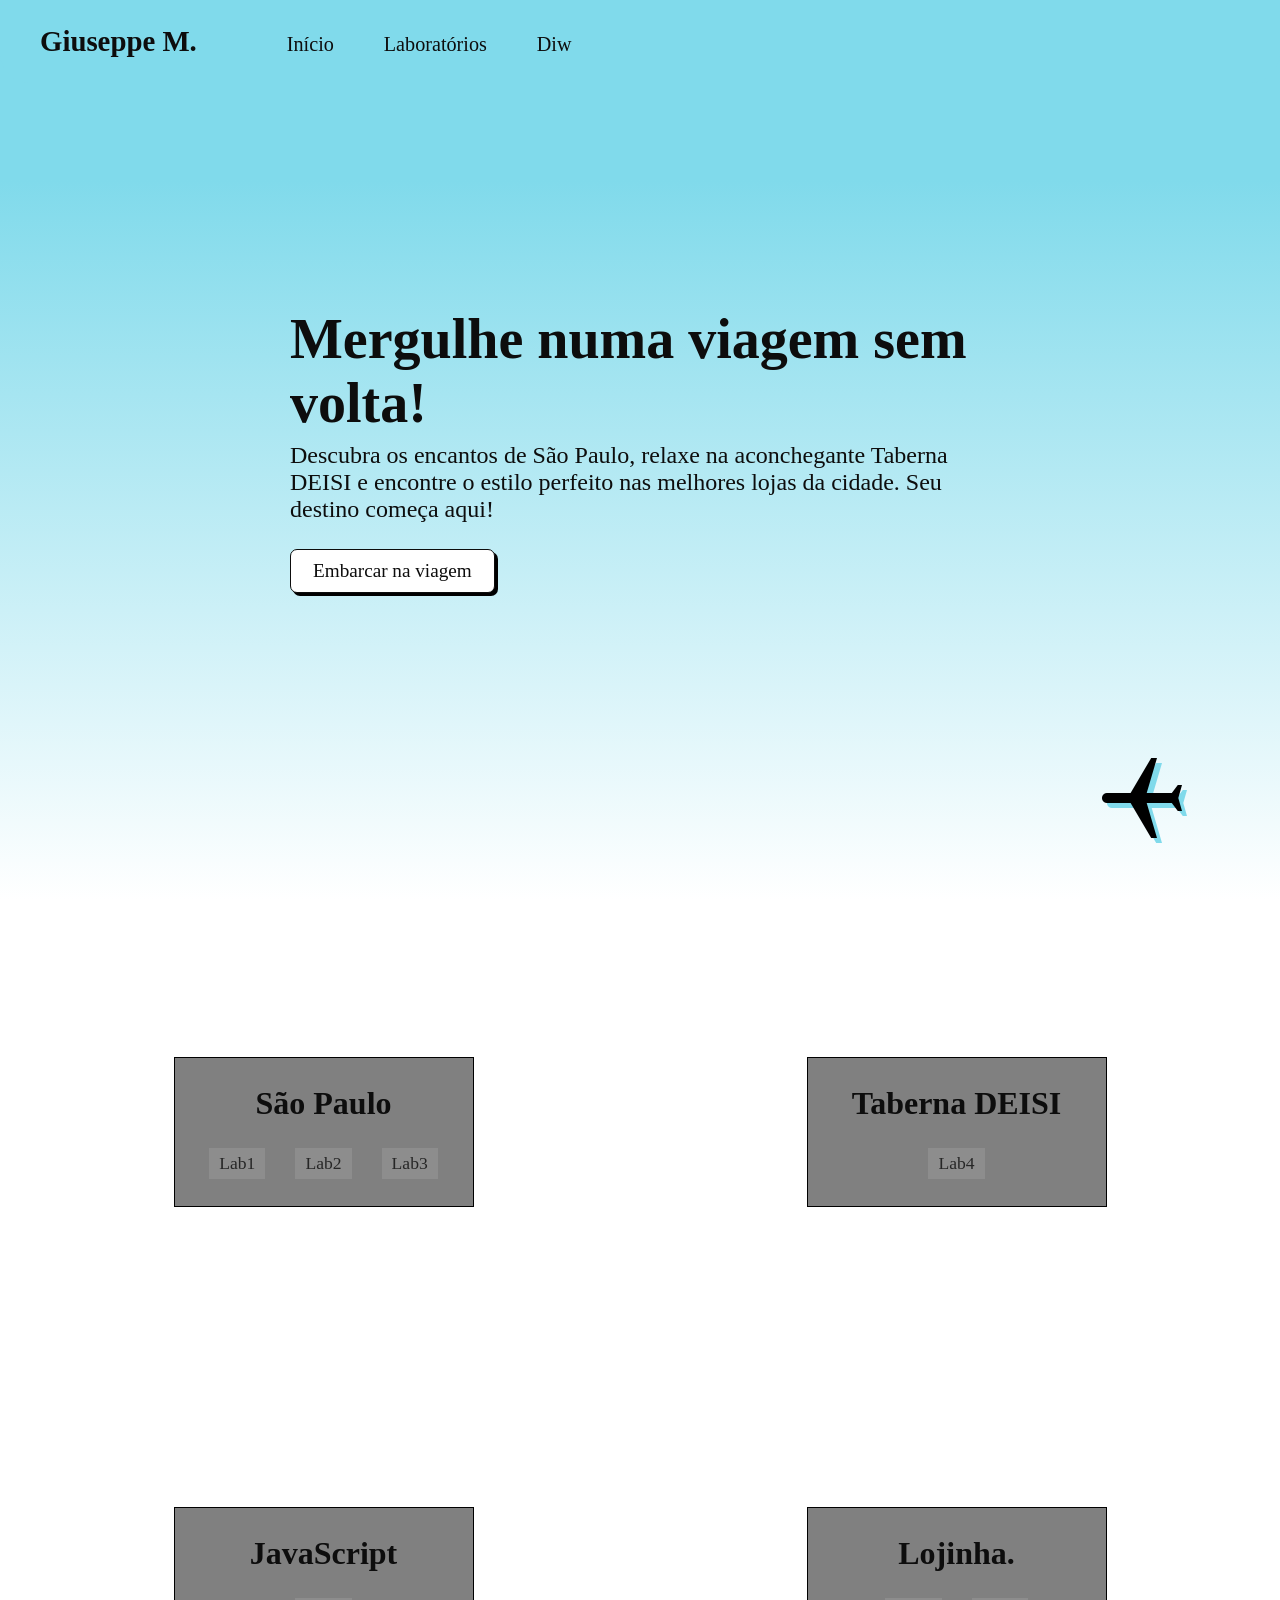
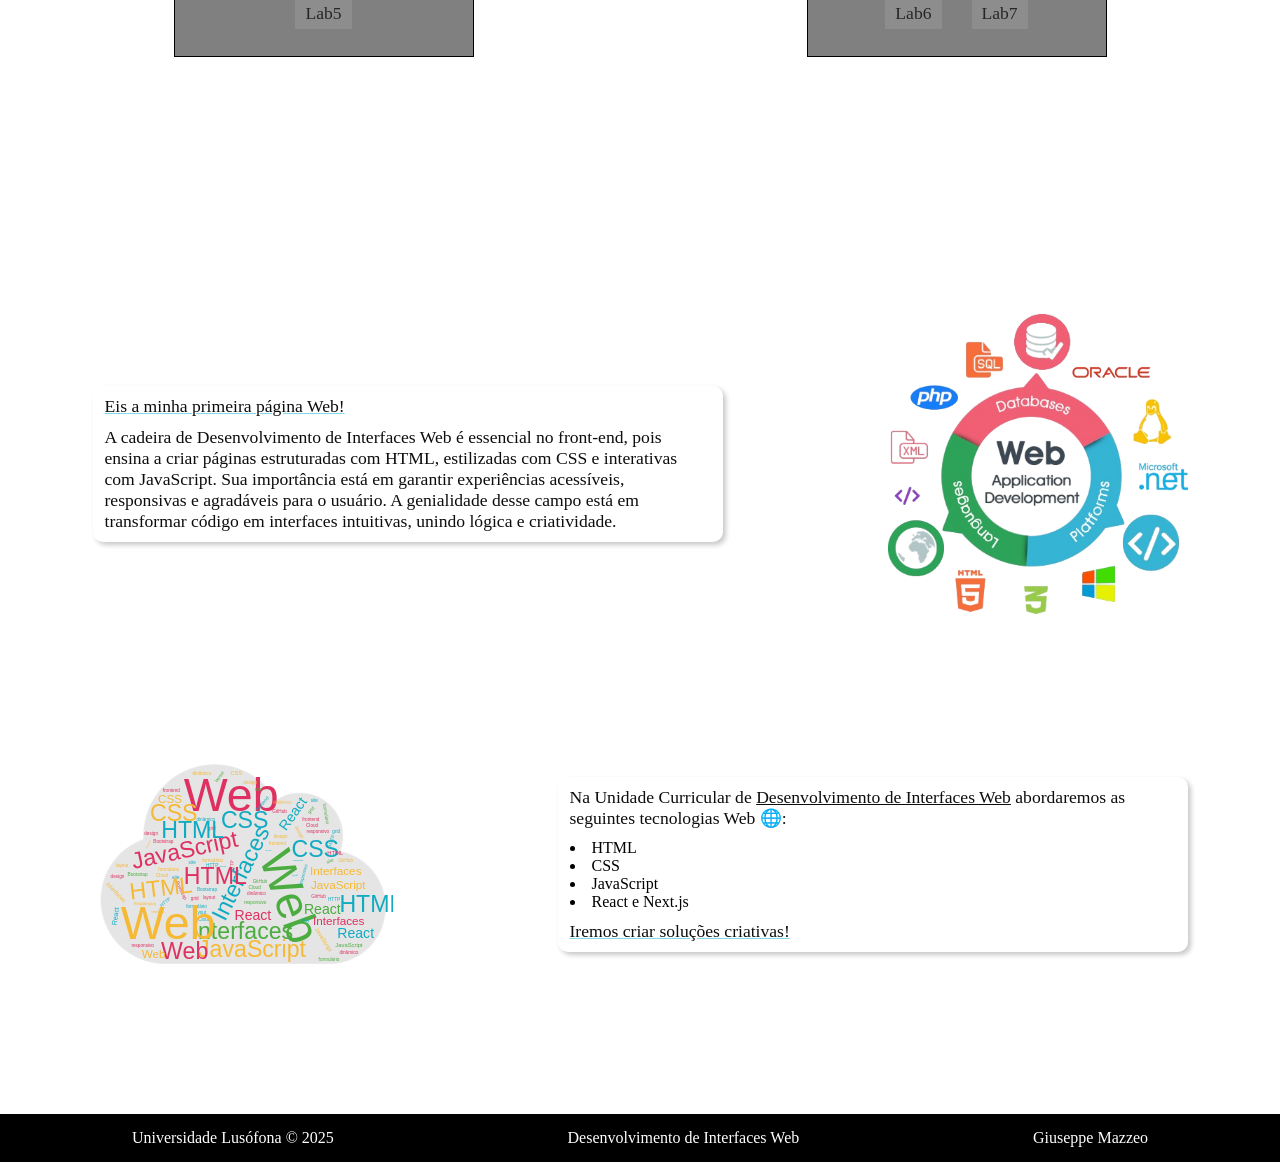
==== commit b04863b9: "mudanças na pagina index" ====
--- a/index.html
+++ b/index.html
@@ -1,10 +1,11 @@
 <!DOCTYPE html>
-<html lang="en">
+<html lang="pt-br">
 <head>
     <meta charset="UTF-8">
     <meta name="viewport" content="width=device-width, initial-scale=1.0">
     <link rel="stylesheet" href="https://fonts.googleapis.com/css2?family=Material+Symbols+Outlined"/>
-    <link rel="stylesheet" href="styles.css">
+    <link rel="stylesheet" href="index/styles.css">
+    <link rel="shortcut icon" href="index/images/favicon/deisi-ball.png" type="image/x-icon">
     <title>Giuseppe Mazzeo</title>
 </head>
 <body>
@@ -23,144 +24,47 @@
     <main>
         <section id="hero-page">
             <div>
-                <h1>Já sabe onde vai viajar nessas férias?</h1>
+                <h1>Mergulhe numa viagem sem volta!</h1>
                 <p>
-                    Temos uma possível ideia para você! Confira a secção "laboratórios" e mergulhe em novidades, curiosidades e surpresas.
+                    Descubra os encantos de São Paulo, relaxe na aconchegante Taberna DEISI e encontre o estilo perfeito nas melhores lojas da cidade. Seu destino começa aqui!
                 </p>
-                <a href="#lab-page">Ver laboratórios</a>
+                <a href="#lab-page">Embarcar na viagem</a>
             </div>
+
+            <span class="material-symbols-outlined aviao">flight</span>
         </section>
 
         <section id="lab-page">
-            <aside id="asideEsq">
-                <h3>Aceda a minha cidade!</h3>
-                <nav>
-                    <ul>
-                        <li>
-                            <a href="lab1/cidade/index.html">
-                                <p>Lab1</p>
-                                <p>HTML</p>
-                            </a>
-                        </li>
-                        <li>
-                            <a href="lab2/cidade/index.html">
-                                <p>Lab2</p>
-                                <p>HTML e CSS #1</p>
-                            </a>
-                        </li>
-                        <li>
-                            <a href="lab3/cidade/index.html">
-                                <p>Lab3</p>
-                                <p>HTML e CSS #2</p>
-                            </a>
-                        </li>
-                        <li>
-                            <a href="lab4/index.html">
-                                <p>Lab4</p>
-                                <p>JavaScript #1</p>
-                            </a>
-                            <span class="texto-destaque">Jogo RPG</span>
-                        </li>
-                        <li>
-                            <a href="lab5/index.html">
-                                <p>Lab5</p>
-                                <p>JavaScript #2</p>
-                            </a>
-                        </li>
-                        <li>
-                            <a href="lab6/index.html">
-                                <p>Lab6</p>
-                                <p>JavaScript #3</p>
-                                <span class="texto-destaque">Lojinha.</span>
-                            </a>
-                        </li>
-                        <li>
-                            <a href="lab7/index.html">
-                                <p>Lab7</p>
-                                <p>JavaScript #4</p>
-                                <span class="texto-destaque">Lojinha.</span>
-                            </a>
-                        </li>
-                    </ul>
-                </nav>
-            </aside>
+            <section class="laboratorio">
+                <h2>São Paulo</h2>
+                <div>
+                    <a href="lab1/cidade/index.html">Lab1</a>
+                    <a href="lab2/cidade/index.html">Lab2</a>
+                    <a href="lab3/cidade/index.html">Lab3</a>
+                </div>
+            </section>
 
-            <aside id="asideDir">
-                <h3>Aceda aos exercícios!</h3>
-                <nav>
-                    <ul>
-                        <li class="exercicio">
-                            <a href="lab2/exercicios.html">
-                                <p>Exercícios Lab 2</p>
-                                <p>HTML e CSS</p>
-                            </a>
-                        </li>
-                    </ul>
-                </nav>
-            </aside>
+            <section class="laboratorio">
+                <h2>Taberna DEISI</h2>
+                <div>
+                    <a href="lab4/index.html">Lab4</a>
+                </div>
+            </section>
 
-            <div id="divMeio">
-                <p>
-                    Caramba! Qual eu vor ver primeiro? Os laboratórios ou os exercicios?
-                </p>
-                <p>
-                    Hum... Acho que vou ver os laboratórios primeiro.
-                </p>
-                <p>
-                    Agora vou ver os exercicios.
-                </p>
-            </div>
+            <section class="laboratorio">
+                <h2>JavaScript</h2>
+                <div>
+                    <a href="lab5/index.html">Lab5</a>
+                </div>
+            </section>
 
-            <div id="divMesclar">
-                <h3>Aceda a minha cidade e aos exercicios!</h3>
-                <nav>
-                    <ul>
-                        <li>
-                            <a href="lab1/cidade/index.html">
-                                <p>Lab1</p>
-                                <p>HTML</p>
-                            </a>
-                        </li>
-                        <li>
-                            <a href="lab2/cidade/index.html">
-                                <p>Lab2</p>
-                                <p>HTML e CSS #1</p>
-                            </a>
-                        </li>
-                        <li>
-                            <a href="lab3/cidade/index.html">
-                                <p>Lab3</p>
-                                <p>HTML e CSS #2</p>
-                            </a>
-                        </li>
-                        <li>
-                            <a href="lab4/index.html">
-                                <p>Lab4</p>
-                                <p>JavaScript #1</p>
-                            </a>
-                            <span class="texto-destaque">Jogo RPG</span>
-                        </li>
-                        <li>
-                            <a href="lab5/index.html">
-                                <p>Lab5</p>
-                                <p>JavaScript #2</p>
-                            </a>
-                        </li>
-                        <li>
-                            <a href="lab6/index.html">
-                                <p>Lab6</p>
-                                <p>JavaScript #3</p>
-                                <span class="texto-destaque">Lojinha.</span>
-                            </a>
-                        <li>
-                            <a class="exercicio" href="lab2/exercicios.html">
-                                <p>Exercícios Lab 2</p>
-                                <p>HTML e CSS</p>
-                            </a>
-                        </li>
-                    </ul>
-                </nav>
-            </div>
+            <section class="laboratorio">
+                <h2>Lojinha.</h2>
+                <div>
+                    <a href="lab6/index.html">Lab6</a>
+                    <a href="lab7/index.html">Lab7</a>
+                </div>
+            </section>
         </section>
 
         <section id="diw-page">
@@ -173,10 +77,10 @@
                         A cadeira de Desenvolvimento de Interfaces Web é essencial no front-end, pois ensina a criar páginas estruturadas com HTML, estilizadas com CSS e interativas com JavaScript. Sua importância está em garantir experiências acessíveis, responsivas e agradáveis para o usuário. A genialidade desse campo está em transformar código em interfaces intuitivas, unindo lógica e criatividade.
                     </p>
                 </div>
-                <img src="images/aplicações-web.png" alt="Diversas aplicações web.">
+                <img src="index/images/aplicações-web.png" alt="Diversas aplicações web.">
             </article>
             <article>
-                <img src="images/diw.svg" alt="Desenvolvimento de Interfaces Web">
+                <img src="index/images/diw.svg" alt="Desenvolvimento de Interfaces Web">
                 <div>
                     <p>
                         Na Unidade Curricular de <a href="https://moodle.ensinolusofona.pt/course/view.php?id=11232" target="_blank">Desenvolvimento de Interfaces Web</a> abordaremos as seguintes tecnologias Web &#127760;:
--- a/index/styles.css
+++ b/index/styles.css
@@ -0,0 +1,356 @@
+@charset "UTF-8";
+
+
+
+* {
+    box-sizing: border-box;
+    padding: 0;
+    margin: 0;
+}
+
+
+
+:root {
+    --cor-fundo-body: white;
+    --cor-fundo-header: var(--cor-fundo-hero-page);
+    --cor-fundo-hero-page: #80DAEB;
+    --cor-fundo-aside: #73624D;
+    --cor-fundo-lab-page-a: #48433C;
+    --cor-fundo-diw-page: transparent;
+    --cor-fundo-diw-page-p: white; 
+    --cor-fundo-footer: black;
+
+    --cor-letras: #0D0D0D;
+}
+
+
+
+html { scroll-behavior: smooth; }
+
+
+
+body {
+    position: relative;
+    height: 100vh;
+    background-color: var(--cor-fundo-body);
+}
+p, h1, h2, a {
+    color: var(--cor-letras);
+}
+
+
+
+header {
+    position: fixed;
+    z-index: 10;
+    display: flex;
+    flex-direction: row;
+    justify-content: flex-start;
+    align-items: center;
+    width: 100%;
+    padding: 25px 40px;
+    border-radius: 0 0 30px 30px;
+    font-size: 1.8em;
+    text-align: center;
+    color: white;
+    background-color: var(--cor-fundo-header);
+}
+header h2 {
+    display: flex;
+    justify-content: space-between;
+    font-size: 1em;
+}
+.hamburguer {
+    display: none;
+}
+header ul {
+    position: relative;
+    display: flex;
+    list-style-type: none;
+    column-gap: 50px;
+    margin-left: 90px;
+}
+header li:nth-child(1)::after,
+header li:nth-child(2)::after,
+header li:nth-child(3)::after {
+    position: absolute;
+    content: "";
+    width: 0;
+    height: 2px;
+    background-color: black;
+    transition: width .6s ease-in-out;
+}
+header li:nth-child(1)::after {
+    left: -3px;
+    bottom: 2px;
+}
+header li:nth-child(1):hover::after {
+    width: 52px;
+}
+header li:nth-child(2)::after {
+    left: 94px;
+    bottom: 2px;
+}
+header li:nth-child(2):hover::after {
+    width: 108px;
+}
+header li:nth-child(3)::after {
+    left: 247px;
+    bottom: 2px;
+}
+header li:nth-child(3):hover::after {
+    width: 41px;
+}
+
+header a {
+    text-decoration: none;
+    font-size: 0.7em;
+}
+
+
+
+
+#hero-page,
+#lab-page,
+#diw-page { scroll-margin-top: 80px; }
+
+#hero-page {
+    position: relative;
+    display: flex;
+    flex-direction: column;
+    justify-content: center;
+    align-items: center;
+    height: 100vh;
+    background-image: linear-gradient(to bottom, var(--cor-fundo-hero-page) 20%, var(--cor-fundo-body));
+}
+#hero-page > div {
+    display: flex;
+    flex-direction: column;
+    justify-content: space-evenly;
+    align-items: flex-start;
+    width: 700px;
+    height: 300px;
+}
+#hero-page > div h1 {
+    font-size: 3.5em;
+}
+#hero-page > div p {
+    font-size: 1.5em;
+    margin-bottom: 20px;
+}
+#hero-page a[href="#lab-page"] {
+    padding: 10px 22px;
+    border: 1px solid var(--cor-letras);
+    border-radius: 7px;
+    box-shadow: 3px 3px 0px black;
+    font-size: 1.2em;
+    text-decoration: none;
+    background-color: white;
+    transition: transform .2s ease-in-out;
+}
+#hero-page a[href="#lab-page"]:hover {
+    transform: translateY(-5px);
+}
+.aviao {
+    position: absolute;
+    bottom: 6%;
+    right: 7%;
+    font-size: 6em;
+    text-shadow: -5px 5px 0 var(--cor-fundo-hero-page);
+    transform: rotate(-90deg);
+}
+
+
+#lab-page {
+    display: grid;
+    grid-template-columns: 1fr 1fr;
+    justify-items: center;
+    align-items: center;
+    height: 100vh;
+    margin: 7px;
+    overflow: hidden;
+}
+.laboratorio {
+    display: flex;
+    flex-direction: column;
+    justify-content: space-evenly;
+    align-items: center;
+    width: 300px;
+    height: 150px;
+    border: 1px solid black;
+    text-align: center;
+    background-color: gray;
+}
+.laboratorio h2 {
+    width: 100%;
+    font-size: 2em;
+}
+.laboratorio div {
+    display: flex;
+    justify-content: center;
+    column-gap: 30px;
+}
+.laboratorio a {
+    position: relative;
+    padding: 5px 10px;
+    border-radius: 5px;
+    font-size: 1.1em;
+    text-decoration: none;
+}
+.laboratorio a::before,
+.laboratorio a::after {
+    content: '';
+    position: absolute;
+    z-index: 1;
+    bottom: 0;
+    left: 0;
+    width: 100%;
+    height: 100%;
+    transition: all .4s;
+}
+.laboratorio a::before {
+    opacity: 0;
+    border-top: 2px solid;
+    border-bottom: 2px solid;
+    border-color: rgba(255,255,255,0.5);
+    transform: scale(.1, 1);
+}
+.laboratorio a:hover::before {
+    opacity: 1;
+    transform: scale(1, 1);
+}
+.laboratorio a::after {
+    background-color: rgba(255,255,255,0.1);
+}
+.laboratorio a:hover::after {
+    opacity: 0;
+    transform: scale(.1, 1);
+}
+
+
+
+#diw-page {
+    height: 100vh;
+    padding: 50px 0;
+    background-color: var(--cor-fundo-diw-page);
+}
+#diw-page > article {
+    display: flex;
+    align-items: center;
+    height: 50%;
+    padding: 10px;
+}
+#diw-page > article > div {
+    display: flex;
+    flex-direction: column;
+    row-gap: 10px;
+    width: 50%;
+    max-width: 650px;
+    padding: 10px 12px;
+    margin: auto;
+    border-radius: 10px;
+    box-shadow: 3px 3px 5px rgba(0, 0, 0, 0.216);
+    background-color: var(--cor-fundo-diw-page-p);
+}
+#diw-page p {
+    font-size: 1.1em;
+}
+#diw-page span {
+    text-decoration: underline var(--cor-fundo-hero-page);
+}
+#diw-page ul {
+    list-style-position: inside;
+}
+#diw-page a:hover {
+    color: var(--cor-fundo-hero-page);
+}
+#diw-page img {
+    display: block;
+    width: 300px;
+    height: auto;
+    margin: auto;
+}
+
+
+
+footer {
+    display: flex;
+    justify-content: space-around;
+    padding: 15px;
+    background-color: var(--cor-fundo-footer);
+}
+footer > p {
+    color: white;
+}
+
+
+
+
+
+
+
+
+
+
+
+
+@media screen and (max-width: 950px) {
+    #diw-page > article { flex-direction: column; }
+    #diw-page > article > div { width: 100%; }
+    #diw-page img { display: none; }
+}
+
+
+
+@media screen and (max-width: 760px) {
+    #hero-page > div { width: 90%; }
+
+    footer {
+        flex-direction: column;
+        align-items: center;
+        row-gap: 20px;
+        padding: 30px;
+    }
+}
+
+
+
+@media screen and (max-width: 650px) {
+    header, nav { 
+        flex-direction: column;
+    }
+    header:hover {
+        border: 1px solid rgba(0, 0, 0, 0.285);
+    }
+    header:hover ~ main {
+        padding-top: 160px;
+    }
+    header h2 {
+        width: 100%;
+        align-items: center;
+    }
+    header nav {
+        display: none;
+    }
+    header:hover nav {
+        display: flex;
+    }
+    header ul {
+        margin: 0;
+        margin-top: 30px;
+        row-gap: 20px;
+    }
+    
+    .hamburguer {
+        display: block;
+        font-size: 1.2em;
+    }
+
+    header li:nth-child(1):hover::after,
+    header li:nth-child(2):hover::after,
+    header li:nth-child(3):hover::after {
+        width: 0;
+    }
+}
+
+
